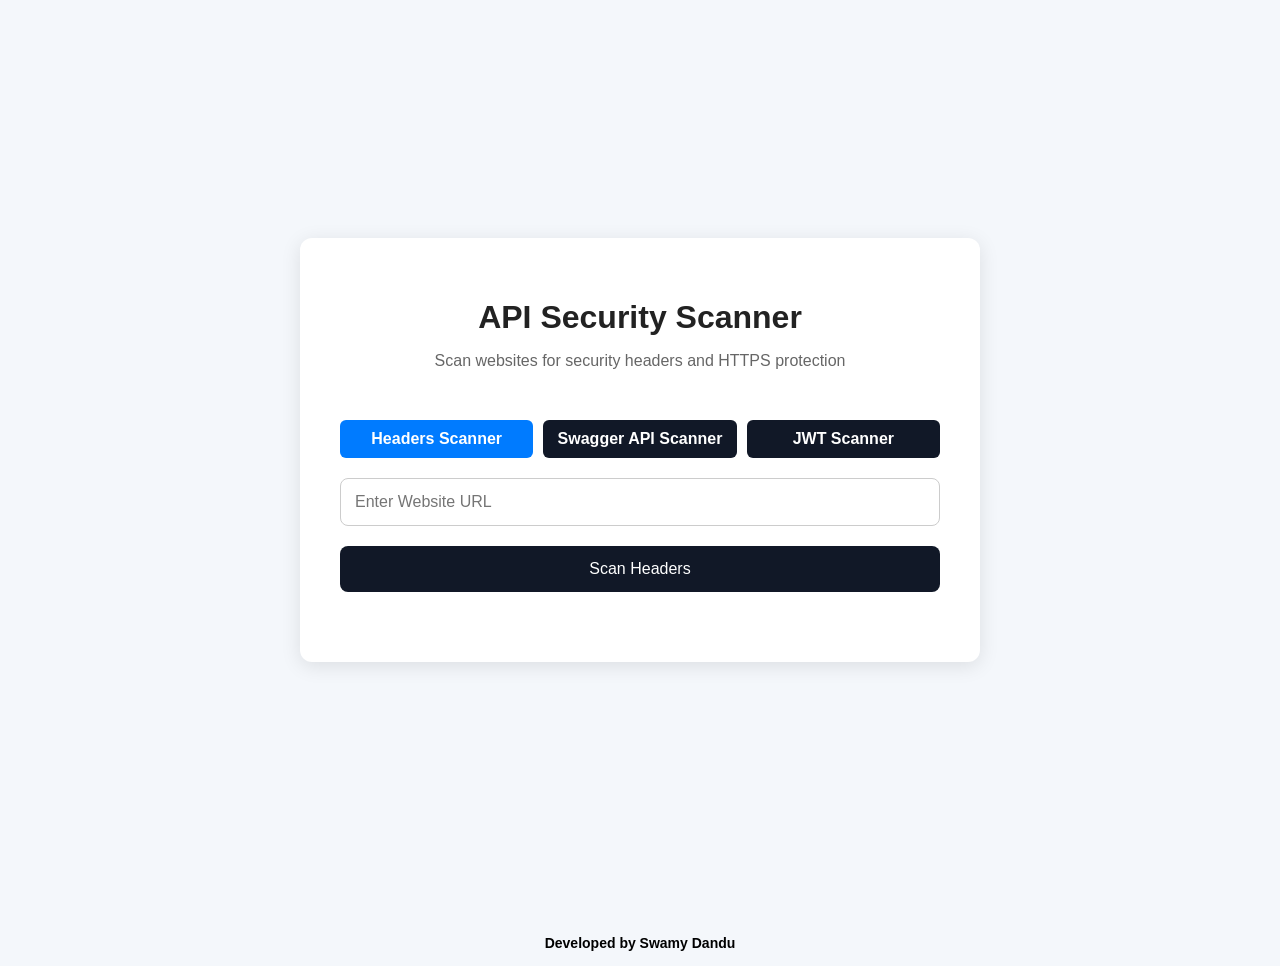
==== src/index.html @ 6a181f3b "Initial API Security Scanner project" ====
<!DOCTYPE html>
<html lang="en">

<head>

    <meta charset="UTF-8">

    <meta name="viewport" content="width=device-width, initial-scale=1.0">

    <title>
        API Security Scanner
    </title>

    <link rel="stylesheet" href="style.css">

</head>

<body>

    <div class="main-container">

        <div class="scanner-card">

            <h1>
                API Security Scanner
            </h1>

            <p class="subtitle">
                Scan websites for security headers
                and HTTPS protection
            </p>

            <!-- Tabs -->
            <div class="tabs">

                <button id="apiTab" class="tab-btn active" onclick="showApiScanner()">

                    Headers Scanner

                </button>

                <button id="swaggerTab" class="tab-btn" onclick="showSwaggerScanner()">

                    Swagger API Scanner

                </button>

                <button id="jwtTab" class="tab-btn" onclick="showJwtScanner()">

                    JWT Scanner

                </button>

            </div>

            <!-- Header Scanner -->
            <div id="apiScanner">

                <input type="text" id="url" placeholder="Enter Website URL">

                <button onclick="scanApi()">
                    Scan Headers
                </button>

                <button id="apiPdfBtn" onclick="downloadApiPdf()" style="display:none;">

                    Download PDF

                </button>

            </div>

            <!-- Swagger Scanner -->
            <div id="swaggerScanner" style="display:none;">

                <input type="text" id="swaggerUrl" placeholder="Enter Swagger/OpenAPI URL">

                <button onclick="scanSwagger()">
                    Scan Swagger API
                </button>

                <button id="swaggerPdfBtn" onclick="downloadSwaggerPdf()" style="display:none;">

                    Download PDF

                </button>

            </div>
            <!-- JWT Scanner -->
            <div id="jwtScanner" style="display:none;">

                <textarea id="jwtToken" placeholder="Paste JWT Token Here" rows="6"
                    style="width:100%; margin-bottom:10px;">
                </textarea>

                <button onclick="scanJwt()">

                    Analyze JWT

                </button>

            </div>

            <div id="loader" class="loader">

            </div>

            <div id="result">

            </div>

        </div>

    </div>

    <footer>

        Developed by Swamy Dandu

    </footer>

    <script src="script.js"></script>

    <script>

        function showApiScanner() {

            document.getElementById("apiScanner")
                .style.display = "block";

            document.getElementById("swaggerScanner")
                .style.display = "none";

            document.getElementById("jwtScanner")
                .style.display = "none";

            document.getElementById("apiTab")
                .classList.add("active");

            document.getElementById("swaggerTab")
                .classList.remove("active");

            document.getElementById("jwtTab")
                .classList.remove("active");

            document.getElementById("result")
                .innerHTML = "";
        }

        function showSwaggerScanner() {

            document.getElementById("apiScanner")
                .style.display = "none";

            document.getElementById("swaggerScanner")
                .style.display = "block";

            document.getElementById("jwtScanner")
                .style.display = "none";

            document.getElementById("swaggerTab")
                .classList.add("active");

            document.getElementById("apiTab")
                .classList.remove("active");

            document.getElementById("jwtTab")
                .classList.remove("active");

            document.getElementById("result")
                .innerHTML = "";
        }

        function showJwtScanner() {

            document.getElementById("apiScanner").style.display = "none";
            document.getElementById("swaggerScanner").style.display = "none";
            document.getElementById("jwtScanner").style.display = "block";

            document.getElementById("jwtTab").classList.add("active");
            document.getElementById("apiTab").classList.remove("active");
            document.getElementById("swaggerTab").classList.remove("active");

            document.getElementById("result").innerHTML = "";
        }

    </script>

</body>

</html>
---- src/style.css ----
body {

    margin: 0;

    padding: 0;

    font-family: Arial;

    background: #f4f7fb;
}

.main-container {

    display: flex;

    justify-content: center;

    align-items: center;

    min-height: 100vh;
}

.scanner-card {

    width: 600px;

    background: white;

    padding: 40px;

    border-radius: 12px;

    box-shadow: 0px 4px 20px rgba(0,0,0,0.1);
}

h1 {

    text-align: center;

    margin-bottom: 10px;

    color: #222;
}

.subtitle {

    text-align: center;

    color: #666;

    margin-bottom: 30px;
}

input {

    width: 100%;

    padding: 14px;

    border: 1px solid #ccc;

    border-radius: 8px;

    font-size: 16px;

    box-sizing: border-box;
}

button {

    width: 100%;

    padding: 14px;

    margin-top: 20px;

    background: #111827;

    color: white;

    border: none;

    border-radius: 8px;

    font-size: 16px;

    cursor: pointer;

    transition: 0.3s;
}

button:hover {

    background: #000;
}

.loader {

    border: 5px solid #eee;

    border-top: 5px solid #111827;

    border-radius: 50%;

    width: 40px;

    height: 40px;

    animation: spin 1s linear infinite;

    margin: 20px auto;

    display: none;
}

@keyframes spin {

    0% {

        transform: rotate(0deg);
    }

    100% {

        transform: rotate(360deg);
    }
}

#result {

    margin-top: 30px;
}

.result-card {

    padding: 14px;

    background: #f9fafb;

    border-radius: 8px;

    margin-top: 12px;

    font-size: 16px;

    border-left: 5px solid #111827;
}
footer {

    text-align: center;
    color: black;
    font-weight: bold;

    margin-top: 20px;

    padding: 15px;

    color: black;

    font-size: 14px;
}
.tabs {

    display: flex;

    gap: 10px;

    margin-bottom: 20px;
}

.tab-btn {

    flex: 1;

    padding: 10px;

    border: none;

    border-radius: 6px;

    cursor: pointer;

    font-weight: bold;
}

.active {

    background-color: #007bff;

    color: white;
}
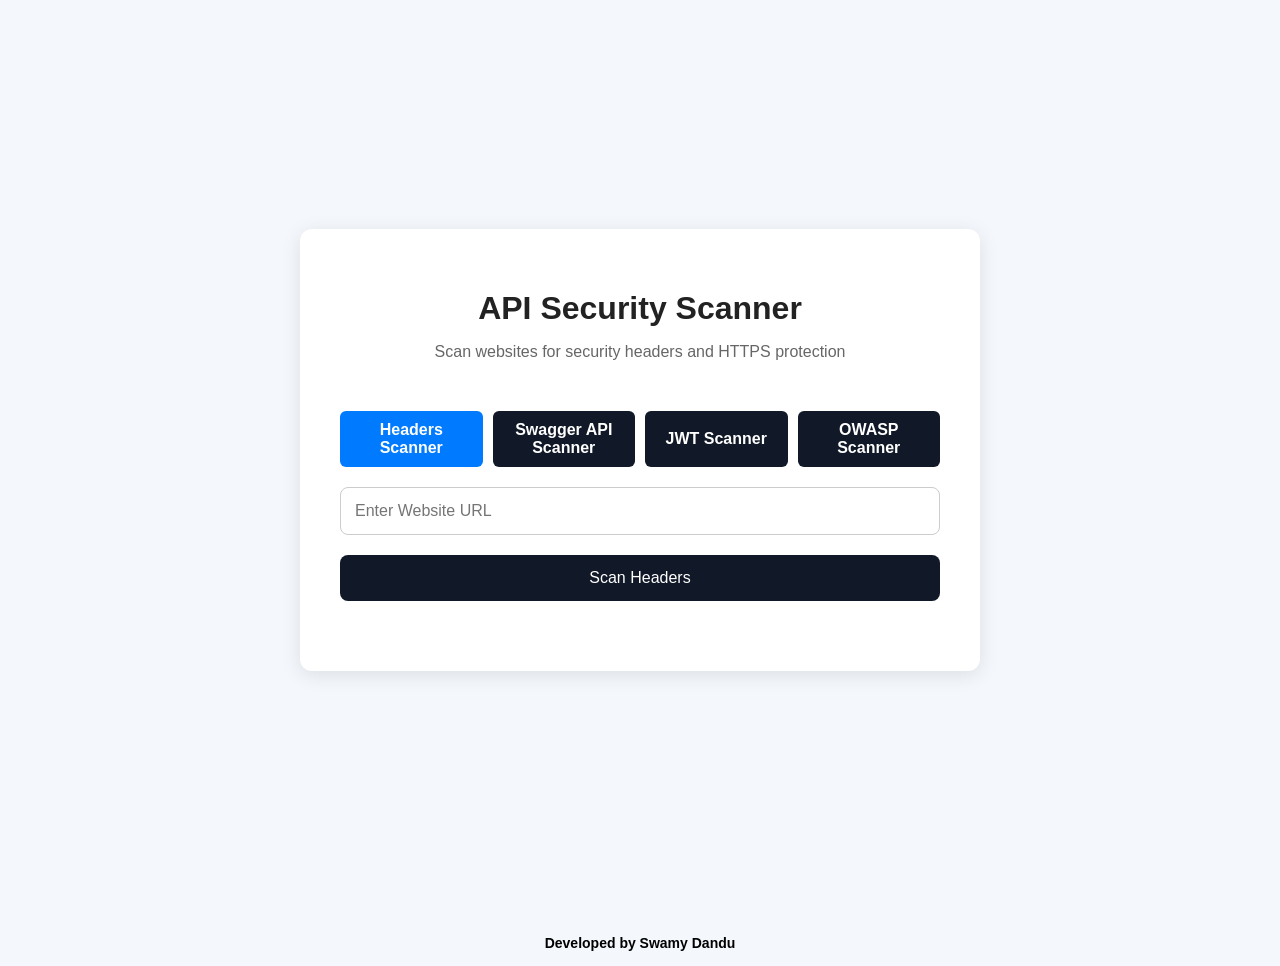
==== commit a71650d0: "Added OWASP scanner service and UI updates" ====
--- a/src/index.html
+++ b/src/index.html
@@ -51,6 +51,12 @@
 
                 </button>
 
+                <button id="owaspTab" class="tab-btn" onclick="showOwaspScanner()">
+
+                    OWASP Scanner
+
+                </button>
+
             </div>
 
             <!-- Header Scanner -->
@@ -101,6 +107,17 @@
 
             </div>
 
+            <!-- owaspScanner -->
+            <div id="owaspScanner" style="display:none;">
+
+                <input type="text" id="owaspUrl" placeholder="Enter Website URL">
+
+                <button onclick="scanOwasp()">
+                    Scan OWASP
+                </button>
+
+            </div>
+
             <div id="loader" class="loader">
 
             </div>
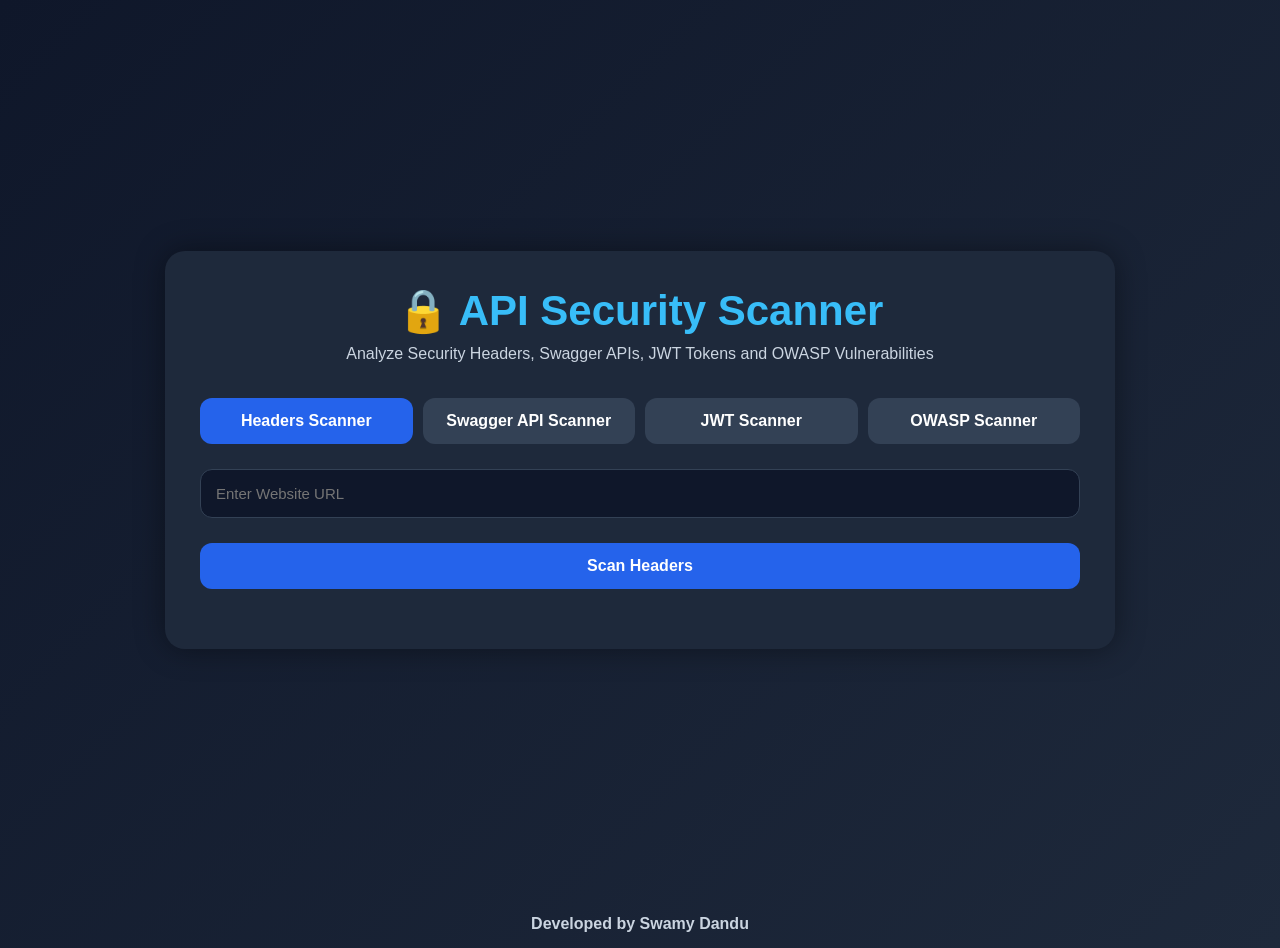
==== commit 16ded130: "UI modified" ====
--- a/src/index.html
+++ b/src/index.html
@@ -21,14 +21,16 @@
 
         <div class="scanner-card">
 
-            <h1>
-                API Security Scanner
-            </h1>
+            <div class="hero">
 
-            <p class="subtitle">
-                Scan websites for security headers
-                and HTTPS protection
-            </p>
+                <h1>🔒 API Security Scanner</h1>
+
+                <p>
+                    Analyze Security Headers, Swagger APIs,
+                    JWT Tokens and OWASP Vulnerabilities
+                </p>
+
+            </div>
 
             <!-- Tabs -->
             <div class="tabs">
@@ -138,70 +140,6 @@
 
     <script src="script.js"></script>
 
-    <script>
-
-        function showApiScanner() {
-
-            document.getElementById("apiScanner")
-                .style.display = "block";
-
-            document.getElementById("swaggerScanner")
-                .style.display = "none";
-
-            document.getElementById("jwtScanner")
-                .style.display = "none";
-
-            document.getElementById("apiTab")
-                .classList.add("active");
-
-            document.getElementById("swaggerTab")
-                .classList.remove("active");
-
-            document.getElementById("jwtTab")
-                .classList.remove("active");
-
-            document.getElementById("result")
-                .innerHTML = "";
-        }
-
-        function showSwaggerScanner() {
-
-            document.getElementById("apiScanner")
-                .style.display = "none";
-
-            document.getElementById("swaggerScanner")
-                .style.display = "block";
-
-            document.getElementById("jwtScanner")
-                .style.display = "none";
-
-            document.getElementById("swaggerTab")
-                .classList.add("active");
-
-            document.getElementById("apiTab")
-                .classList.remove("active");
-
-            document.getElementById("jwtTab")
-                .classList.remove("active");
-
-            document.getElementById("result")
-                .innerHTML = "";
-        }
-
-        function showJwtScanner() {
-
-            document.getElementById("apiScanner").style.display = "none";
-            document.getElementById("swaggerScanner").style.display = "none";
-            document.getElementById("jwtScanner").style.display = "block";
-
-            document.getElementById("jwtTab").classList.add("active");
-            document.getElementById("apiTab").classList.remove("active");
-            document.getElementById("swaggerTab").classList.remove("active");
-
-            document.getElementById("result").innerHTML = "";
-        }
-
-    </script>
 
 </body>
 
--- a/src/style.css
+++ b/src/style.css
@@ -1,191 +1,155 @@
-body {
-
-    margin: 0;
-
-    padding: 0;
-
-    font-family: Arial;
-
-    background: #f4f7fb;
+*{
+    margin:0;
+    padding:0;
+    box-sizing:border-box;
 }
 
-.main-container {
-
-    display: flex;
-
-    justify-content: center;
-
-    align-items: center;
-
-    min-height: 100vh;
+body{
+    font-family:'Segoe UI',sans-serif;
+    background:linear-gradient(135deg,#0f172a,#1e293b);
+    min-height:100vh;
+    color:white;
 }
 
-.scanner-card {
-
-    width: 600px;
-
-    background: white;
-
-    padding: 40px;
-
-    border-radius: 12px;
-
-    box-shadow: 0px 4px 20px rgba(0,0,0,0.1);
+.main-container{
+    display:flex;
+    justify-content:center;
+    align-items:center;
+    min-height:100vh;
+    padding:20px;
 }
 
-h1 {
-
-    text-align: center;
-
-    margin-bottom: 10px;
-
-    color: #222;
+.scanner-card{
+    width:100%;
+    max-width:950px;
+    background:#1e293b;
+    padding:35px;
+    border-radius:20px;
+    box-shadow:0 0 30px rgba(0,0,0,.4);
 }
 
-.subtitle {
-
-    text-align: center;
-
-    color: #666;
-
-    margin-bottom: 30px;
+.hero{
+    text-align:center;
+    margin-bottom:25px;
 }
 
-input {
-
-    width: 100%;
-
-    padding: 14px;
-
-    border: 1px solid #ccc;
-
-    border-radius: 8px;
-
-    font-size: 16px;
-
-    box-sizing: border-box;
+.hero h1{
+    font-size:42px;
+    color:#38bdf8;
+    margin-bottom:10px;
 }
 
-button {
-
-    width: 100%;
-
-    padding: 14px;
-
-    margin-top: 20px;
-
-    background: #111827;
-
-    color: white;
-
-    border: none;
-
-    border-radius: 8px;
-
-    font-size: 16px;
-
-    cursor: pointer;
-
-    transition: 0.3s;
+.hero p{
+    color:#cbd5e1;
 }
 
-button:hover {
-
-    background: #000;
+.tabs{
+    display:flex;
+    flex-wrap:wrap;
+    gap:10px;
+    margin-bottom:25px;
 }
 
-.loader {
-
-    border: 5px solid #eee;
-
-    border-top: 5px solid #111827;
-
-    border-radius: 50%;
-
-    width: 40px;
-
-    height: 40px;
-
-    animation: spin 1s linear infinite;
-
-    margin: 20px auto;
-
-    display: none;
+.tab-btn{
+    flex:1;
+    min-width:180px;
+    border:none;
+    padding:14px;
+    border-radius:12px;
+    background:#334155;
+    color:white;
+    cursor:pointer;
+    font-weight:bold;
+    transition:.3s;
 }
 
-@keyframes spin {
+.tab-btn:hover{
+    background:#2563eb;
+}
 
-    0% {
+.active{
+    background:#2563eb;
+}
 
-        transform: rotate(0deg);
-    }
+input,
+textarea{
+    width:100%;
+    padding:15px;
+    margin-bottom:15px;
+    border:1px solid #334155;
+    border-radius:12px;
+    background:#0f172a;
+    color:white;
+    font-size:15px;
+}
 
-    100% {
+input:focus,
+textarea:focus{
+    outline:none;
+    border-color:#38bdf8;
+}
 
-        transform: rotate(360deg);
+button{
+    width:100%;
+    padding:14px;
+    margin-top:10px;
+    border:none;
+    border-radius:12px;
+    background:#2563eb;
+    color:white;
+    font-size:16px;
+    font-weight:bold;
+    cursor:pointer;
+    transition:.3s;
+}
+
+button:hover{
+    background:#1d4ed8;
+}
+
+.loader{
+    width:50px;
+    height:50px;
+    border:5px solid #334155;
+    border-top:5px solid #38bdf8;
+    border-radius:50%;
+    animation:spin 1s linear infinite;
+    margin:25px auto;
+    display:none;
+}
+
+@keyframes spin{
+    100%{
+        transform:rotate(360deg);
     }
 }
 
-#result {
-
-    margin-top: 30px;
+#result{
+    margin-top:25px;
 }
 
-.result-card {
-
-    padding: 14px;
-
-    background: #f9fafb;
-
-    border-radius: 8px;
-
-    margin-top: 12px;
-
-    font-size: 16px;
-
-    border-left: 5px solid #111827;
-}
-footer {
-
-    text-align: center;
-    color: black;
-    font-weight: bold;
-
-    margin-top: 20px;
-
-    padding: 15px;
-
-    color: black;
-
-    font-size: 14px;
-}
-.tabs {
-
-    display: flex;
-
-    gap: 10px;
-
-    margin-bottom: 20px;
+.result-card{
+    background:#0f172a;
+    padding:18px;
+    border-radius:12px;
+    margin-top:12px;
+    border-left:5px solid #38bdf8;
 }
 
-.tab-btn {
-
-    flex: 1;
-
-    padding: 10px;
-
-    border: none;
-
-    border-radius: 6px;
-
-    cursor: pointer;
-
-    font-weight: bold;
+footer{
+    text-align:center;
+    padding:15px;
+    color:#cbd5e1;
+    font-weight:bold;
 }
 
-.active {
+@media(max-width:768px){
 
-    background-color: #007bff;
+    .tabs{
+        flex-direction:column;
+    }
 
-    color: white;
+    .hero h1{
+        font-size:30px;
+    }
 }
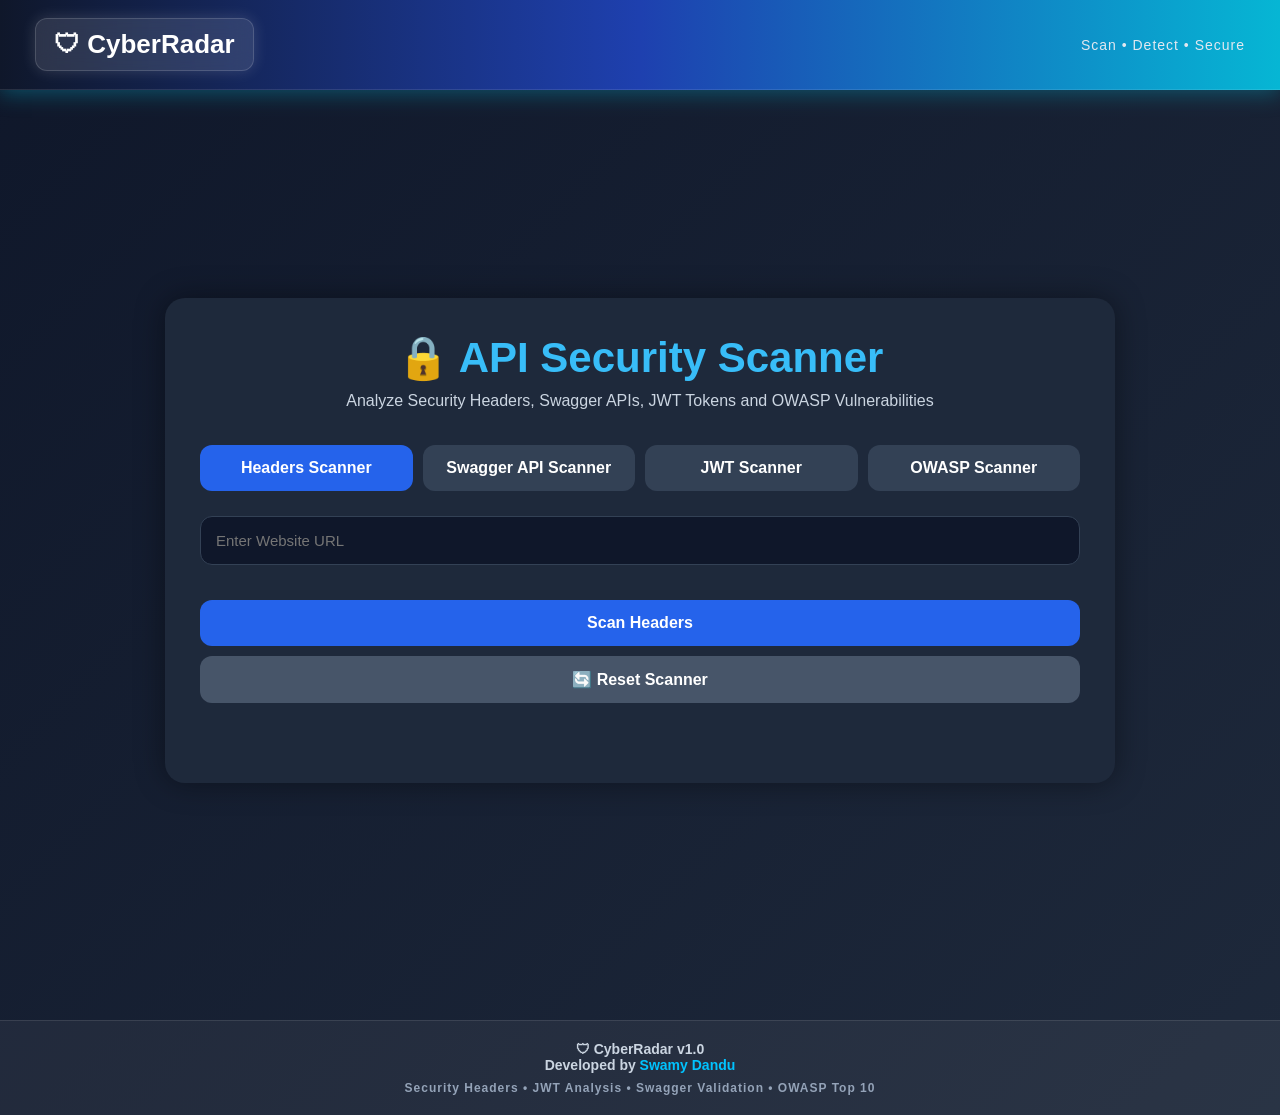
==== commit 05f875d4: "UI modified 2" ====
--- a/src/index.html
+++ b/src/index.html
@@ -16,6 +16,18 @@
 </head>
 
 <body>
+
+    <header class="header">
+
+        <div class="logo">
+            🛡 CyberRadar
+        </div>
+
+        <div class="header-right">
+            Scan • Detect • Secure
+        </div>
+
+    </header>
 
     <div class="main-container">
 
@@ -65,7 +77,7 @@
             <div id="apiScanner">
 
                 <input type="text" id="url" placeholder="Enter Website URL">
-
+                <div id="urlError" class="error-message"></div>
                 <button onclick="scanApi()">
                     Scan Headers
                 </button>
@@ -82,7 +94,7 @@
             <div id="swaggerScanner" style="display:none;">
 
                 <input type="text" id="swaggerUrl" placeholder="Enter Swagger/OpenAPI URL">
-
+                <div id="swaggerError" class="error-message"></div>
                 <button onclick="scanSwagger()">
                     Scan Swagger API
                 </button>
@@ -100,7 +112,7 @@
                 <textarea id="jwtToken" placeholder="Paste JWT Token Here" rows="6"
                     style="width:100%; margin-bottom:10px;">
                 </textarea>
-
+                <div id="jwtError" class="error-message"></div>
                 <button onclick="scanJwt()">
 
                     Analyze JWT
@@ -113,12 +125,15 @@
             <div id="owaspScanner" style="display:none;">
 
                 <input type="text" id="owaspUrl" placeholder="Enter Website URL">
-
+                <div id="owaspError" class="error-message"></div>
                 <button onclick="scanOwasp()">
                     Scan OWASP
                 </button>
 
             </div>
+            <button onclick="resetScanner()" class="refresh-btn">
+                🔄 Reset Scanner
+            </button>
 
             <div id="loader" class="loader">
 
@@ -132,9 +147,20 @@
 
     </div>
 
-    <footer>
+    <footer class="footer">
 
-        Developed by Swamy Dandu
+        <p>🛡 CyberRadar v1.0</p>
+
+        <p>
+            Developed by
+            <span class="developer-name">
+                Swamy Dandu
+            </span>
+        </p>
+
+        <p class="footer-tagline">
+            Security Headers • JWT Analysis • Swagger Validation • OWASP Top 10
+        </p>
 
     </footer>
 
--- a/src/style.css
+++ b/src/style.css
@@ -152,4 +152,144 @@
     .hero h1{
         font-size:30px;
     }
+}
+
+.refresh-btn{
+
+    background:#475569;
+
+    margin-bottom:20px;
+}
+
+.refresh-btn:hover{
+
+    background:#334155;
+}
+
+.footer {
+
+    margin-top: 30px;
+
+    padding: 20px;
+
+    text-align: center;
+
+    background: rgba(255,255,255,0.05);
+
+    border-top: 1px solid rgba(255,255,255,0.1);
+
+    color: #cbd5e1;
+
+    font-size: 14px;
+}
+
+.footer-content {
+
+    max-width: 1200px;
+
+    margin: auto;
+}
+
+.developer-name {
+
+    color: #00c3ff;
+
+    font-weight: 700;
+}
+
+.footer-tagline {
+
+    margin-top: 8px;
+
+    font-size: 12px;
+
+    letter-spacing: 1px;
+
+    color: #94a3b8;
+}
+
+.header {
+
+    width: 100%;
+
+    background: linear-gradient(
+        90deg,
+        #0f172a,
+        #1e40af,
+        #06b6d4
+    );
+
+    color: white;
+
+    display: flex;
+
+    justify-content: space-between;
+
+    align-items: center;
+
+    padding: 18px 35px;
+
+    border-bottom: 1px solid rgba(255,255,255,0.1);
+
+    box-shadow:
+        0 4px 20px rgba(6,182,212,0.35);
+
+    box-sizing: border-box;
+}
+
+.logo {
+
+    background: rgba(255,255,255,0.12);
+
+    padding: 10px 18px;
+
+    border-radius: 12px;
+
+    font-size: 26px;
+
+    font-weight: 700;
+
+    color: #ffffff;
+
+    border: 1px solid rgba(255,255,255,0.15);
+
+    backdrop-filter: blur(10px);
+
+    box-shadow:
+        0 0 15px rgba(255,255,255,0.15);
+
+    transition: 0.3s;
+}
+
+.logo:hover {
+
+    transform: translateY(-2px);
+
+    box-shadow:
+        0 0 20px rgba(255,255,255,0.25);
+}
+
+.header-right {
+
+    font-size: 14px;
+
+    font-weight: 500;
+
+    color: #e2e8f0;
+
+    letter-spacing: 1px;
+}
+
+.header-right:hover {
+
+    color: #ffffff;
+
+    transition: 0.3s;
+}
+.error-message {
+    color: #ef4444;
+    font-size: 14px;
+    margin-top: 6px;
+    margin-bottom: 10px;
+    font-weight: 600;
 }
